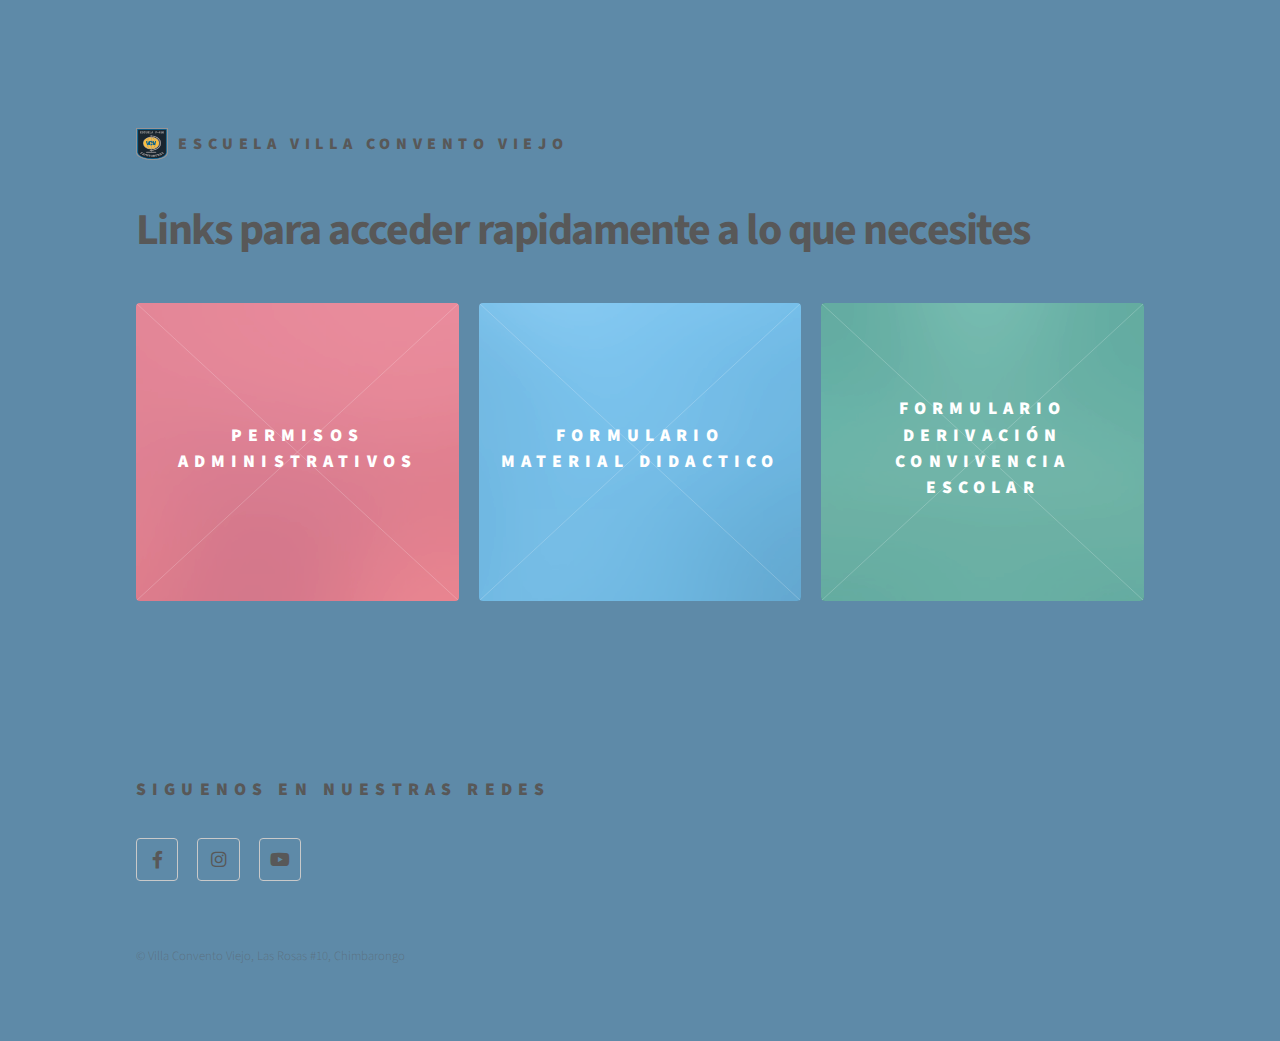
==== pagina/index.html @ 3a434867 "pagina2" ====
<!DOCTYPE HTML>
<!--
	Phantom by HTML5 UP
	html5up.net | @ajlkn
	Free for personal and commercial use under the CCA 3.0 license (html5up.net/license)
-->
<html>
	<head>
		<title>Escuela Villa Convento Viejo</title>
		<meta charset="utf-8" />
		<meta name="viewport" content="width=device-width, initial-scale=1, user-scalable=no" />
		<link rel="stylesheet" href="assets/css/main.css" />
		<noscript><link rel="stylesheet" href="assets/css/noscript.css" /></noscript>
	</head>
	<body class="is-preload" style="background-color:#5e8aa8;">
		<!-- Wrapper -->
			<div id="wrapper">

				<!-- Header -->
					<header id="header">
						<div class="inner">

							<!-- Logo -->
								<a href="index.html" class="logo">
									<span class="symbol"><img src="images/insignia.png" alt="" /></span><span class="title">Escuela Villa Convento Viejo</span>
								</a>

							<!-- Nav 
								<nav>
									<ul>
										<li><a href="#menu">Menu</a></li>
									</ul>
								</nav>
							-->
						</div>
					</header>

				<!-- Menu -->
					<nav id="menu">
						<h2>Menu</h2>
						<ul>
							<li><a href="index.html">Home</a></li>
							<li><a href="generic.html">Ipsum veroeros</a></li>
							<li><a href="generic.html">Tempus etiam</a></li>
							<li><a href="generic.html">Consequat dolor</a></li>
							<li><a href="elements.html">Elements</a></li>
						</ul>
					</nav>

				<!-- Main -->
					<div id="main">
						<div class="inner">
							<header>
								<h1>Links para acceder rapidamente a lo que necesites</h1>
							</header>
							<section class="tiles">
								<article class="style1">
									<span class="image">
										<img src="images/pic01.jpg" alt="" />
									</span>
									<a href="https://colchagua.caschile.cl/" target="_blank">
										<h2>Permisos administrativos</h2>
										<div class="content">
											<p>Acá accederas a la pagina de intranet de SLEP.</p>
										</div>
									</a>
								</article>
								<article class="style2">
									<span class="image">
										<img src="images/pic02.jpg" alt="" />
									</span>
									<a href="https://docs.google.com/forms/d/e/1FAIpQLSfevcJqXnGdA8W_K6PuIsLtFZ655GzswuoJiVQE4e8VNHJbyA/viewform?usp=pp_url" target="_blank">
										<h2>Formulario Material Didactico</h2>
										<div class="content">
											<p>Acá accederas al formulario de solicitud de material didactico.</p>
										</div>
									</a>
								</article>
								<article class="style3">
									<span class="image">
										<img src="images/pic03.jpg" alt="" />
									</span>
									<a href="https://docs.google.com/forms/d/e/1FAIpQLSeRbiXsu0ep3Pf8vO8Oh-D0YDlXzrvAzdsOpDzNEQsd1DS6dQ/viewform?usp=pp_url" target="_blank">
										<h2>Formulario Derivación Convivencia Escolar</h2>
										<div class="content">
											<p>Acá accederas al formulario de solicitud de derivación Convivencia Escolar.</p>
										</div>
									</a>
								</article>
								<!-- Main 
								<article class="style4">
									<span class="image">
										<img src="images/pic04.jpg" alt="" />
									</span>
									<a href="generic.html">
										<h2>Tempus</h2>
										<div class="content">
											<p>Sed nisl arcu euismod sit amet nisi lorem etiam dolor veroeros et feugiat.</p>
										</div>
									</a>
								</article>
								<article class="style5">
									<span class="image">
										<img src="images/pic05.jpg" alt="" />
									</span>
									<a href="generic.html">
										<h2>Aliquam</h2>
										<div class="content">
											<p>Sed nisl arcu euismod sit amet nisi lorem etiam dolor veroeros et feugiat.</p>
										</div>
									</a>
								</article>
								<article class="style6">
									<span class="image">
										<img src="images/pic06.jpg" alt="" />
									</span>
									<a href="generic.html">
										<h2>Veroeros</h2>
										<div class="content">
											<p>Sed nisl arcu euismod sit amet nisi lorem etiam dolor veroeros et feugiat.</p>
										</div>
									</a>
								</article>
								<article class="style2">
									<span class="image">
										<img src="images/pic07.jpg" alt="" />
									</span>
									<a href="generic.html">
										<h2>Ipsum</h2>
										<div class="content">
											<p>Sed nisl arcu euismod sit amet nisi lorem etiam dolor veroeros et feugiat.</p>
										</div>
									</a>
								</article>
								<article class="style3">
									<span class="image">
										<img src="images/pic08.jpg" alt="" />
									</span>
									<a href="generic.html">
										<h2>Dolor</h2>
										<div class="content">
											<p>Sed nisl arcu euismod sit amet nisi lorem etiam dolor veroeros et feugiat.</p>
										</div>
									</a>
								</article>
								<article class="style1">
									<span class="image">
										<img src="images/pic09.jpg" alt="" />
									</span>
									<a href="generic.html">
										<h2>Nullam</h2>
										<div class="content">
											<p>Sed nisl arcu euismod sit amet nisi lorem etiam dolor veroeros et feugiat.</p>
										</div>
									</a>
								</article>
								<article class="style5">
									<span class="image">
										<img src="images/pic10.jpg" alt="" />
									</span>
									<a href="generic.html">
										<h2>Ultricies</h2>
										<div class="content">
											<p>Sed nisl arcu euismod sit amet nisi lorem etiam dolor veroeros et feugiat.</p>
										</div>
									</a>
								</article>
								<article class="style6">
									<span class="image">
										<img src="images/pic11.jpg" alt="" />
									</span>
									<a href="generic.html">
										<h2>Dictum</h2>
										<div class="content">
											<p>Sed nisl arcu euismod sit amet nisi lorem etiam dolor veroeros et feugiat.</p>
										</div>
									</a>
								</article>
								<article class="style4">
									<span class="image">
										<img src="images/pic12.jpg" alt="" />
									</span>
									<a href="generic.html">
										<h2>Pretium</h2>
										<div class="content">
											<p>Sed nisl arcu euismod sit amet nisi lorem etiam dolor veroeros et feugiat.</p>
										</div>
									</a>
								</article>
								-->
							</section>
						</div>
					</div>

				<!-- Footer -->
					<footer id="footer" style="background-color:#5e8aa8;">
						<div class="inner">
							<!-- Footer <section>
								<h2>Get in touch</h2>
								<form method="post" action="#">
									<div class="fields">
										<div class="field half">
											<input type="text" name="name" id="name" placeholder="Name" />
										</div>
										<div class="field half">
											<input type="email" name="email" id="email" placeholder="Email" />
										</div>
										<div class="field">
											<textarea name="message" id="message" placeholder="Message"></textarea>
										</div>
									</div>
									<ul class="actions">
										<li><input type="submit" value="Send" class="primary" /></li>
									</ul>
								</form>
							</section>-->
							<section>
								<h2>Siguenos en  nuestras redes</h2>
								<ul class="icons">
									<li><a href="https://www.facebook.com/escuelavillaconventoviejo/ " target="_blank" class="icon brands style2 fa-facebook-f"><span class="label">Facebook</span></a></li>
									<li><a href="https://www.instagram.com/" target="_blank" class="icon brands style2 fa-instagram"><span class="label">Instagram</span></a></li>
									<li><a href="https://www.youtube.com/" target="_blank" class="icon brands style2 fa-youtube"><span class="label">Youtube</span></a></li>
								</ul>
							</section>
							<ul class="copyright">
								<li>&copy; Villa Convento Viejo, Las Rosas #10, Chimbarongo</li><li></a></li>
							</ul>
						</div>
					</footer>

			</div>

		<!-- Scripts -->
			<script src="assets/js/jquery.min.js"></script>
			<script src="assets/js/browser.min.js"></script>
			<script src="assets/js/breakpoints.min.js"></script>
			<script src="assets/js/util.js"></script>
			<script src="assets/js/main.js"></script>

	</body>
</html>
---- pagina/assets/css/main.css ----
@import url(fontawesome-all.min.css);
@import url("https://fonts.googleapis.com/css?family=Source+Sans+Pro:300,700,900");

/*
	Phantom by HTML5 UP
	html5up.net | @ajlkn
	Free for personal and commercial use under the CCA 3.0 license (html5up.net/license)
*/

html, body, div, span, applet, object,
iframe, h1, h2, h3, h4, h5, h6, p, blockquote,
pre, a, abbr, acronym, address, big, cite,
code, del, dfn, em, img, ins, kbd, q, s, samp,
small, strike, strong, sub, sup, tt, var, b,
u, i, center, dl, dt, dd, ol, ul, li, fieldset,
form, label, legend, table, caption, tbody,
tfoot, thead, tr, th, td, article, aside,
canvas, details, embed, figure, figcaption,
footer, header, hgroup, menu, nav, output, ruby,
section, summary, time, mark, audio, video {
	margin: 0;
	padding: 0;
	border: 0;
	font-size: 100%;
	font: inherit;
	vertical-align: baseline;}

article, aside, details, figcaption, figure,
footer, header, hgroup, menu, nav, section {
	display: block;}

body {
	line-height: 1;
}

ol, ul {
	list-style: none;
}

blockquote, q {
	quotes: none;
}

	blockquote:before, blockquote:after, q:before, q:after {
		content: '';
		content: none;
	}

table {
	border-collapse: collapse;
	border-spacing: 0;
}

body {
	-webkit-text-size-adjust: none;
}

mark {
	background-color: transparent;
	color: inherit;
}

input::-moz-focus-inner {
	border: 0;
	padding: 0;
}

input, select, textarea {
	-moz-appearance: none;
	-webkit-appearance: none;
	-ms-appearance: none;
	appearance: none;
}

/* Basic */

	@-ms-viewport {
		width: device-width;
	}

	body {
		-ms-overflow-style: scrollbar;
	}

	@media screen and (max-width: 480px) {

		html, body {
			min-width: 320px;
		}

	}

	html {
		box-sizing: border-box;
	}

	*, *:before, *:after {
		box-sizing: inherit;
	}

	body {
		background: #ffffff;
	}

		body.is-preload *, body.is-preload *:before, body.is-preload *:after {
			-moz-animation: none !important;
			-webkit-animation: none !important;
			-ms-animation: none !important;
			animation: none !important;
			-moz-transition: none !important;
			-webkit-transition: none !important;
			-ms-transition: none !important;
			transition: none !important;
		}

/* Type */

	body, input, select, textarea {
		color: #585858;
		font-family: "Source Sans Pro", Helvetica, sans-serif;
		font-size: 16pt;
		font-weight: 300;
		line-height: 1.75;
	}

		@media screen and (max-width: 1680px) {

			body, input, select, textarea {
				font-size: 14pt;
			}

		}

		@media screen and (max-width: 1280px) {

			body, input, select, textarea {
				font-size: 12pt;
			}

		}

	a {
		-moz-transition: border-bottom-color 0.2s ease, color 0.2s ease;
		-webkit-transition: border-bottom-color 0.2s ease, color 0.2s ease;
		-ms-transition: border-bottom-color 0.2s ease, color 0.2s ease;
		transition: border-bottom-color 0.2s ease, color 0.2s ease;
		text-decoration: none;
		color: #585858;
		border-bottom: dotted 1px rgba(88, 88, 88, 0.5);
	}

		a:hover {
			border-bottom-color: transparent;
			color: #f2849e !important;
		}

	strong, b {
		font-weight: 900;
	}

	em, i {
		font-style: italic;
	}

	p {
		margin: 0 0 2em 0;
	}

	h1 {
		font-size: 2.75em;
		font-weight: 700;
		line-height: 1.3;
		margin: 0 0 1em 0;
		letter-spacing: -0.035em;
	}

		h1 a {
			color: inherit;
		}

		@media screen and (max-width: 736px) {

			h1 {
				font-size: 2em;
				margin: 0 0 1em 0;
			}

		}

		@media screen and (max-width: 360px) {

			h1 {
				font-size: 1.75em;
			}

		}

	h2, h3, h4, h5, h6 {
		font-weight: 900;
		line-height: 1.5;
		margin: 0 0 2em 0;
		text-transform: uppercase;
		letter-spacing: 0.35em;
	}

		h2 a, h3 a, h4 a, h5 a, h6 a {
			color: inherit;
		}

	h2 {
		font-size: 1.1em;
	}

	h3 {
		font-size: 1em;
	}

	h4 {
		font-size: 0.8em;
	}

	h5 {
		font-size: 0.8em;
	}

	h6 {
		font-size: 0.8em;
	}

	@media screen and (max-width: 980px) {

		h1 br, h2 br, h3 br, h4 br, h5 br, h6 br {
			display: none;
		}

	}

	@media screen and (max-width: 736px) {

		h2 {
			font-size: 1em;
		}

		h3 {
			font-size: 0.8em;
		}

	}

	sub {
		font-size: 0.8em;
		position: relative;
		top: 0.5em;
	}

	sup {
		font-size: 0.8em;
		position: relative;
		top: -0.5em;
	}

	blockquote {
		border-left: solid 4px #c9c9c9;
		font-style: italic;
		margin: 0 0 2em 0;
		padding: 0.5em 0 0.5em 2em;
	}

	code {
		background: rgba(144, 144, 144, 0.075);
		border-radius: 4px;
		border: solid 1px #c9c9c9;
		font-family: "Courier New", monospace;
		font-size: 0.9em;
		margin: 0 0.25em;
		padding: 0.25em 0.65em;
	}

	pre {
		-webkit-overflow-scrolling: touch;
		font-family: "Courier New", monospace;
		font-size: 0.9em;
		margin: 0 0 2em 0;
	}

		pre code {
			display: block;
			line-height: 1.75;
			padding: 1em 1.5em;
			overflow-x: auto;
		}

	hr {
		border: 0;
		border-bottom: solid 1px #c9c9c9;
		margin: 2em 0;
	}

		hr.major {
			margin: 3em 0;
		}

	.align-left {
		text-align: left;
	}

	.align-center {
		text-align: center;
	}

	.align-right {
		text-align: right;
	}

/* Row */

	.row {
		display: flex;
		flex-wrap: wrap;
		box-sizing: border-box;
		align-items: stretch;
	}

		.row > * {
			box-sizing: border-box;
		}

		.row.gtr-uniform > * > :last-child {
			margin-bottom: 0;
		}

		.row.aln-left {
			justify-content: flex-start;
		}

		.row.aln-center {
			justify-content: center;
		}

		.row.aln-right {
			justify-content: flex-end;
		}

		.row.aln-top {
			align-items: flex-start;
		}

		.row.aln-middle {
			align-items: center;
		}

		.row.aln-bottom {
			align-items: flex-end;
		}

		.row > .imp {
			order: -1;
		}

		.row > .col-1 {
			width: 8.33333%;
		}

		.row > .off-1 {
			margin-left: 8.33333%;
		}

		.row > .col-2 {
			width: 16.66667%;
		}

		.row > .off-2 {
			margin-left: 16.66667%;
		}

		.row > .col-3 {
			width: 25%;
		}

		.row > .off-3 {
			margin-left: 25%;
		}

		.row > .col-4 {
			width: 33.33333%;
		}

		.row > .off-4 {
			margin-left: 33.33333%;
		}

		.row > .col-5 {
			width: 41.66667%;
		}

		.row > .off-5 {
			margin-left: 41.66667%;
		}

		.row > .col-6 {
			width: 50%;
		}

		.row > .off-6 {
			margin-left: 50%;
		}

		.row > .col-7 {
			width: 58.33333%;
		}

		.row > .off-7 {
			margin-left: 58.33333%;
		}

		.row > .col-8 {
			width: 66.66667%;
		}

		.row > .off-8 {
			margin-left: 66.66667%;
		}

		.row > .col-9 {
			width: 75%;
		}

		.row > .off-9 {
			margin-left: 75%;
		}

		.row > .col-10 {
			width: 83.33333%;
		}

		.row > .off-10 {
			margin-left: 83.33333%;
		}

		.row > .col-11 {
			width: 91.66667%;
		}

		.row > .off-11 {
			margin-left: 91.66667%;
		}

		.row > .col-12 {
			width: 100%;
		}

		.row > .off-12 {
			margin-left: 100%;
		}

		.row.gtr-0 {
			margin-top: 0;
			margin-left: 0em;
		}

			.row.gtr-0 > * {
				padding: 0 0 0 0em;
			}

			.row.gtr-0.gtr-uniform {
				margin-top: 0em;
			}

				.row.gtr-0.gtr-uniform > * {
					padding-top: 0em;
				}

		.row.gtr-25 {
			margin-top: 0;
			margin-left: -0.5em;
		}

			.row.gtr-25 > * {
				padding: 0 0 0 0.5em;
			}

			.row.gtr-25.gtr-uniform {
				margin-top: -0.5em;
			}

				.row.gtr-25.gtr-uniform > * {
					padding-top: 0.5em;
				}

		.row.gtr-50 {
			margin-top: 0;
			margin-left: -1em;
		}

			.row.gtr-50 > * {
				padding: 0 0 0 1em;
			}

			.row.gtr-50.gtr-uniform {
				margin-top: -1em;
			}

				.row.gtr-50.gtr-uniform > * {
					padding-top: 1em;
				}

		.row {
			margin-top: 0;
			margin-left: -2em;
		}

			.row > * {
				padding: 0 0 0 2em;
			}

			.row.gtr-uniform {
				margin-top: -2em;
			}

				.row.gtr-uniform > * {
					padding-top: 2em;
				}

		.row.gtr-150 {
			margin-top: 0;
			margin-left: -3em;
		}

			.row.gtr-150 > * {
				padding: 0 0 0 3em;
			}

			.row.gtr-150.gtr-uniform {
				margin-top: -3em;
			}

				.row.gtr-150.gtr-uniform > * {
					padding-top: 3em;
				}

		.row.gtr-200 {
			margin-top: 0;
			margin-left: -4em;
		}

			.row.gtr-200 > * {
				padding: 0 0 0 4em;
			}

			.row.gtr-200.gtr-uniform {
				margin-top: -4em;
			}

				.row.gtr-200.gtr-uniform > * {
					padding-top: 4em;
				}

		@media screen and (max-width: 1680px) {

			.row {
				display: flex;
				flex-wrap: wrap;
				box-sizing: border-box;
				align-items: stretch;
			}

				.row > * {
					box-sizing: border-box;
				}

				.row.gtr-uniform > * > :last-child {
					margin-bottom: 0;
				}

				.row.aln-left {
					justify-content: flex-start;
				}

				.row.aln-center {
					justify-content: center;
				}

				.row.aln-right {
					justify-content: flex-end;
				}

				.row.aln-top {
					align-items: flex-start;
				}

				.row.aln-middle {
					align-items: center;
				}

				.row.aln-bottom {
					align-items: flex-end;
				}

				.row > .imp-xlarge {
					order: -1;
				}

				.row > .col-1-xlarge {
					width: 8.33333%;
				}

				.row > .off-1-xlarge {
					margin-left: 8.33333%;
				}

				.row > .col-2-xlarge {
					width: 16.66667%;
				}

				.row > .off-2-xlarge {
					margin-left: 16.66667%;
				}

				.row > .col-3-xlarge {
					width: 25%;
				}

				.row > .off-3-xlarge {
					margin-left: 25%;
				}

				.row > .col-4-xlarge {
					width: 33.33333%;
				}

				.row > .off-4-xlarge {
					margin-left: 33.33333%;
				}

				.row > .col-5-xlarge {
					width: 41.66667%;
				}

				.row > .off-5-xlarge {
					margin-left: 41.66667%;
				}

				.row > .col-6-xlarge {
					width: 50%;
				}

				.row > .off-6-xlarge {
					margin-left: 50%;
				}

				.row > .col-7-xlarge {
					width: 58.33333%;
				}

				.row > .off-7-xlarge {
					margin-left: 58.33333%;
				}

				.row > .col-8-xlarge {
					width: 66.66667%;
				}

				.row > .off-8-xlarge {
					margin-left: 66.66667%;
				}

				.row > .col-9-xlarge {
					width: 75%;
				}

				.row > .off-9-xlarge {
					margin-left: 75%;
				}

				.row > .col-10-xlarge {
					width: 83.33333%;
				}

				.row > .off-10-xlarge {
					margin-left: 83.33333%;
				}

				.row > .col-11-xlarge {
					width: 91.66667%;
				}

				.row > .off-11-xlarge {
					margin-left: 91.66667%;
				}

				.row > .col-12-xlarge {
					width: 100%;
				}

				.row > .off-12-xlarge {
					margin-left: 100%;
				}

				.row.gtr-0 {
					margin-top: 0;
					margin-left: 0em;
				}

					.row.gtr-0 > * {
						padding: 0 0 0 0em;
					}

					.row.gtr-0.gtr-uniform {
						margin-top: 0em;
					}

						.row.gtr-0.gtr-uniform > * {
							padding-top: 0em;
						}

				.row.gtr-25 {
					margin-top: 0;
					margin-left: -0.5em;
				}

					.row.gtr-25 > * {
						padding: 0 0 0 0.5em;
					}

					.row.gtr-25.gtr-uniform {
						margin-top: -0.5em;
					}

						.row.gtr-25.gtr-uniform > * {
							padding-top: 0.5em;
						}

				.row.gtr-50 {
					margin-top: 0;
					margin-left: -1em;
				}

					.row.gtr-50 > * {
						padding: 0 0 0 1em;
					}

					.row.gtr-50.gtr-uniform {
						margin-top: -1em;
					}

						.row.gtr-50.gtr-uniform > * {
							padding-top: 1em;
						}

				.row {
					margin-top: 0;
					margin-left: -2em;
				}

					.row > * {
						padding: 0 0 0 2em;
					}

					.row.gtr-uniform {
						margin-top: -2em;
					}

						.row.gtr-uniform > * {
							padding-top: 2em;
						}

				.row.gtr-150 {
					margin-top: 0;
					margin-left: -3em;
				}

					.row.gtr-150 > * {
						padding: 0 0 0 3em;
					}

					.row.gtr-150.gtr-uniform {
						margin-top: -3em;
					}

						.row.gtr-150.gtr-uniform > * {
							padding-top: 3em;
						}

				.row.gtr-200 {
					margin-top: 0;
					margin-left: -4em;
				}

					.row.gtr-200 > * {
						padding: 0 0 0 4em;
					}

					.row.gtr-200.gtr-uniform {
						margin-top: -4em;
					}

						.row.gtr-200.gtr-uniform > * {
							padding-top: 4em;
						}

		}

		@media screen and (max-width: 1280px) {

			.row {
				display: flex;
				flex-wrap: wrap;
				box-sizing: border-box;
				align-items: stretch;
			}

				.row > * {
					box-sizing: border-box;
				}

				.row.gtr-uniform > * > :last-child {
					margin-bottom: 0;
				}

				.row.aln-left {
					justify-content: flex-start;
				}

				.row.aln-center {
					justify-content: center;
				}

				.row.aln-right {
					justify-content: flex-end;
				}

				.row.aln-top {
					align-items: flex-start;
				}

				.row.aln-middle {
					align-items: center;
				}

				.row.aln-bottom {
					align-items: flex-end;
				}

				.row > .imp-large {
					order: -1;
				}

				.row > .col-1-large {
					width: 8.33333%;
				}

				.row > .off-1-large {
					margin-left: 8.33333%;
				}

				.row > .col-2-large {
					width: 16.66667%;
				}

				.row > .off-2-large {
					margin-left: 16.66667%;
				}

				.row > .col-3-large {
					width: 25%;
				}

				.row > .off-3-large {
					margin-left: 25%;
				}

				.row > .col-4-large {
					width: 33.33333%;
				}

				.row > .off-4-large {
					margin-left: 33.33333%;
				}

				.row > .col-5-large {
					width: 41.66667%;
				}

				.row > .off-5-large {
					margin-left: 41.66667%;
				}

				.row > .col-6-large {
					width: 50%;
				}

				.row > .off-6-large {
					margin-left: 50%;
				}

				.row > .col-7-large {
					width: 58.33333%;
				}

				.row > .off-7-large {
					margin-left: 58.33333%;
				}

				.row > .col-8-large {
					width: 66.66667%;
				}

				.row > .off-8-large {
					margin-left: 66.66667%;
				}

				.row > .col-9-large {
					width: 75%;
				}

				.row > .off-9-large {
					margin-left: 75%;
				}

				.row > .col-10-large {
					width: 83.33333%;
				}

				.row > .off-10-large {
					margin-left: 83.33333%;
				}

				.row > .col-11-large {
					width: 91.66667%;
				}

				.row > .off-11-large {
					margin-left: 91.66667%;
				}

				.row > .col-12-large {
					width: 100%;
				}

				.row > .off-12-large {
					margin-left: 100%;
				}

				.row.gtr-0 {
					margin-top: 0;
					margin-left: 0em;
				}

					.row.gtr-0 > * {
						padding: 0 0 0 0em;
					}

					.row.gtr-0.gtr-uniform {
						margin-top: 0em;
					}

						.row.gtr-0.gtr-uniform > * {
							padding-top: 0em;
						}

				.row.gtr-25 {
					margin-top: 0;
					margin-left: -0.5em;
				}

					.row.gtr-25 > * {
						padding: 0 0 0 0.5em;
					}

					.row.gtr-25.gtr-uniform {
						margin-top: -0.5em;
					}

						.row.gtr-25.gtr-uniform > * {
							padding-top: 0.5em;
						}

				.row.gtr-50 {
					margin-top: 0;
					margin-left: -1em;
				}

					.row.gtr-50 > * {
						padding: 0 0 0 1em;
					}

					.row.gtr-50.gtr-uniform {
						margin-top: -1em;
					}

						.row.gtr-50.gtr-uniform > * {
							padding-top: 1em;
						}

				.row {
					margin-top: 0;
					margin-left: -2em;
				}

					.row > * {
						padding: 0 0 0 2em;
					}

					.row.gtr-uniform {
						margin-top: -2em;
					}

						.row.gtr-uniform > * {
							padding-top: 2em;
						}

				.row.gtr-150 {
					margin-top: 0;
					margin-left: -3em;
				}

					.row.gtr-150 > * {
						padding: 0 0 0 3em;
					}

					.row.gtr-150.gtr-uniform {
						margin-top: -3em;
					}

						.row.gtr-150.gtr-uniform > * {
							padding-top: 3em;
						}

				.row.gtr-200 {
					margin-top: 0;
					margin-left: -4em;
				}

					.row.gtr-200 > * {
						padding: 0 0 0 4em;
					}

					.row.gtr-200.gtr-uniform {
						margin-top: -4em;
					}

						.row.gtr-200.gtr-uniform > * {
							padding-top: 4em;
						}

		}

		@media screen and (max-width: 980px) {

			.row {
				display: flex;
				flex-wrap: wrap;
				box-sizing: border-box;
				align-items: stretch;
			}

				.row > * {
					box-sizing: border-box;
				}

				.row.gtr-uniform > * > :last-child {
					margin-bottom: 0;
				}

				.row.aln-left {
					justify-content: flex-start;
				}

				.row.aln-center {
					justify-content: center;
				}

				.row.aln-right {
					justify-content: flex-end;
				}

				.row.aln-top {
					align-items: flex-start;
				}

				.row.aln-middle {
					align-items: center;
				}

				.row.aln-bottom {
					align-items: flex-end;
				}

				.row > .imp-medium {
					order: -1;
				}

				.row > .col-1-medium {
					width: 8.33333%;
				}

				.row > .off-1-medium {
					margin-left: 8.33333%;
				}

				.row > .col-2-medium {
					width: 16.66667%;
				}

				.row > .off-2-medium {
					margin-left: 16.66667%;
				}

				.row > .col-3-medium {
					width: 25%;
				}

				.row > .off-3-medium {
					margin-left: 25%;
				}

				.row > .col-4-medium {
					width: 33.33333%;
				}

				.row > .off-4-medium {
					margin-left: 33.33333%;
				}

				.row > .col-5-medium {
					width: 41.66667%;
				}

				.row > .off-5-medium {
					margin-left: 41.66667%;
				}

				.row > .col-6-medium {
					width: 50%;
				}

				.row > .off-6-medium {
					margin-left: 50%;
				}

				.row > .col-7-medium {
					width: 58.33333%;
				}

				.row > .off-7-medium {
					margin-left: 58.33333%;
				}

				.row > .col-8-medium {
					width: 66.66667%;
				}

				.row > .off-8-medium {
					margin-left: 66.66667%;
				}

				.row > .col-9-medium {
					width: 75%;
				}

				.row > .off-9-medium {
					margin-left: 75%;
				}

				.row > .col-10-medium {
					width: 83.33333%;
				}

				.row > .off-10-medium {
					margin-left: 83.33333%;
				}

				.row > .col-11-medium {
					width: 91.66667%;
				}

				.row > .off-11-medium {
					margin-left: 91.66667%;
				}

				.row > .col-12-medium {
					width: 100%;
				}

				.row > .off-12-medium {
					margin-left: 100%;
				}

				.row.gtr-0 {
					margin-top: 0;
					margin-left: 0em;
				}

					.row.gtr-0 > * {
						padding: 0 0 0 0em;
					}

					.row.gtr-0.gtr-uniform {
						margin-top: 0em;
					}

						.row.gtr-0.gtr-uniform > * {
							padding-top: 0em;
						}

				.row.gtr-25 {
					margin-top: 0;
					margin-left: -0.375em;
				}

					.row.gtr-25 > * {
						padding: 0 0 0 0.375em;
					}

					.row.gtr-25.gtr-uniform {
						margin-top: -0.375em;
					}

						.row.gtr-25.gtr-uniform > * {
							padding-top: 0.375em;
						}

				.row.gtr-50 {
					margin-top: 0;
					margin-left: -0.75em;
				}

					.row.gtr-50 > * {
						padding: 0 0 0 0.75em;
					}

					.row.gtr-50.gtr-uniform {
						margin-top: -0.75em;
					}

						.row.gtr-50.gtr-uniform > * {
							padding-top: 0.75em;
						}

				.row {
					margin-top: 0;
					margin-left: -1.5em;
				}

					.row > * {
						padding: 0 0 0 1.5em;
					}

					.row.gtr-uniform {
						margin-top: -1.5em;
					}

						.row.gtr-uniform > * {
							padding-top: 1.5em;
						}

				.row.gtr-150 {
					margin-top: 0;
					margin-left: -2.25em;
				}

					.row.gtr-150 > * {
						padding: 0 0 0 2.25em;
					}

					.row.gtr-150.gtr-uniform {
						margin-top: -2.25em;
					}

						.row.gtr-150.gtr-uniform > * {
							padding-top: 2.25em;
						}

				.row.gtr-200 {
					margin-top: 0;
					margin-left: -3em;
				}

					.row.gtr-200 > * {
						padding: 0 0 0 3em;
					}

					.row.gtr-200.gtr-uniform {
						margin-top: -3em;
					}

						.row.gtr-200.gtr-uniform > * {
							padding-top: 3em;
						}

		}

		@media screen and (max-width: 736px) {

			.row {
				display: flex;
				flex-wrap: wrap;
				box-sizing: border-box;
				align-items: stretch;
			}

				.row > * {
					box-sizing: border-box;
				}

				.row.gtr-uniform > * > :last-child {
					margin-bottom: 0;
				}

				.row.aln-left {
					justify-content: flex-start;
				}

				.row.aln-center {
					justify-content: center;
				}

				.row.aln-right {
					justify-content: flex-end;
				}

				.row.aln-top {
					align-items: flex-start;
				}

				.row.aln-middle {
					align-items: center;
				}

				.row.aln-bottom {
					align-items: flex-end;
				}

				.row > .imp-small {
					order: -1;
				}

				.row > .col-1-small {
					width: 8.33333%;
				}

				.row > .off-1-small {
					margin-left: 8.33333%;
				}

				.row > .col-2-small {
					width: 16.66667%;
				}

				.row > .off-2-small {
					margin-left: 16.66667%;
				}

				.row > .col-3-small {
					width: 25%;
				}

				.row > .off-3-small {
					margin-left: 25%;
				}

				.row > .col-4-small {
					width: 33.33333%;
				}

				.row > .off-4-small {
					margin-left: 33.33333%;
				}

				.row > .col-5-small {
					width: 41.66667%;
				}

				.row > .off-5-small {
					margin-left: 41.66667%;
				}

				.row > .col-6-small {
					width: 50%;
				}

				.row > .off-6-small {
					margin-left: 50%;
				}

				.row > .col-7-small {
					width: 58.33333%;
				}

				.row > .off-7-small {
					margin-left: 58.33333%;
				}

				.row > .col-8-small {
					width: 66.66667%;
				}

				.row > .off-8-small {
					margin-left: 66.66667%;
				}

				.row > .col-9-small {
					width: 75%;
				}

				.row > .off-9-small {
					margin-left: 75%;
				}

				.row > .col-10-small {
					width: 83.33333%;
				}

				.row > .off-10-small {
					margin-left: 83.33333%;
				}

				.row > .col-11-small {
					width: 91.66667%;
				}

				.row > .off-11-small {
					margin-left: 91.66667%;
				}

				.row > .col-12-small {
					width: 100%;
				}

				.row > .off-12-small {
					margin-left: 100%;
				}

				.row.gtr-0 {
					margin-top: 0;
					margin-left: 0em;
				}

					.row.gtr-0 > * {
						padding: 0 0 0 0em;
					}

					.row.gtr-0.gtr-uniform {
						margin-top: 0em;
					}

						.row.gtr-0.gtr-uniform > * {
							padding-top: 0em;
						}

				.row.gtr-25 {
					margin-top: 0;
					margin-left: -0.25em;
				}

					.row.gtr-25 > * {
						padding: 0 0 0 0.25em;
					}

					.row.gtr-25.gtr-uniform {
						margin-top: -0.25em;
					}

						.row.gtr-25.gtr-uniform > * {
							padding-top: 0.25em;
						}

				.row.gtr-50 {
					margin-top: 0;
					margin-left: -0.5em;
				}

					.row.gtr-50 > * {
						padding: 0 0 0 0.5em;
					}

					.row.gtr-50.gtr-uniform {
						margin-top: -0.5em;
					}

						.row.gtr-50.gtr-uniform > * {
							padding-top: 0.5em;
						}

				.row {
					margin-top: 0;
					margin-left: -1em;
				}

					.row > * {
						padding: 0 0 0 1em;
					}

					.row.gtr-uniform {
						margin-top: -1em;
					}

						.row.gtr-uniform > * {
							padding-top: 1em;
						}

				.row.gtr-150 {
					margin-top: 0;
					margin-left: -1.5em;
				}

					.row.gtr-150 > * {
						padding: 0 0 0 1.5em;
					}

					.row.gtr-150.gtr-uniform {
						margin-top: -1.5em;
					}

						.row.gtr-150.gtr-uniform > * {
							padding-top: 1.5em;
						}

				.row.gtr-200 {
					margin-top: 0;
					margin-left: -2em;
				}

					.row.gtr-200 > * {
						padding: 0 0 0 2em;
					}

					.row.gtr-200.gtr-uniform {
						margin-top: -2em;
					}

						.row.gtr-200.gtr-uniform > * {
							padding-top: 2em;
						}

		}

		@media screen and (max-width: 480px) {

			.row {
				display: flex;
				flex-wrap: wrap;
				box-sizing: border-box;
				align-items: stretch;
			}

				.row > * {
					box-sizing: border-box;
				}

				.row.gtr-uniform > * > :last-child {
					margin-bottom: 0;
				}

				.row.aln-left {
					justify-content: flex-start;
				}

				.row.aln-center {
					justify-content: center;
				}

				.row.aln-right {
					justify-content: flex-end;
				}

				.row.aln-top {
					align-items: flex-start;
				}

				.row.aln-middle {
					align-items: center;
				}

				.row.aln-bottom {
					align-items: flex-end;
				}

				.row > .imp-xsmall {
					order: -1;
				}

				.row > .col-1-xsmall {
					width: 8.33333%;
				}

				.row > .off-1-xsmall {
					margin-left: 8.33333%;
				}

				.row > .col-2-xsmall {
					width: 16.66667%;
				}

				.row > .off-2-xsmall {
					margin-left: 16.66667%;
				}

				.row > .col-3-xsmall {
					width: 25%;
				}

				.row > .off-3-xsmall {
					margin-left: 25%;
				}

				.row > .col-4-xsmall {
					width: 33.33333%;
				}

				.row > .off-4-xsmall {
					margin-left: 33.33333%;
				}

				.row > .col-5-xsmall {
					width: 41.66667%;
				}

				.row > .off-5-xsmall {
					margin-left: 41.66667%;
				}

				.row > .col-6-xsmall {
					width: 50%;
				}

				.row > .off-6-xsmall {
					margin-left: 50%;
				}

				.row > .col-7-xsmall {
					width: 58.33333%;
				}

				.row > .off-7-xsmall {
					margin-left: 58.33333%;
				}

				.row > .col-8-xsmall {
					width: 66.66667%;
				}

				.row > .off-8-xsmall {
					margin-left: 66.66667%;
				}

				.row > .col-9-xsmall {
					width: 75%;
				}

				.row > .off-9-xsmall {
					margin-left: 75%;
				}

				.row > .col-10-xsmall {
					width: 83.33333%;
				}

				.row > .off-10-xsmall {
					margin-left: 83.33333%;
				}

				.row > .col-11-xsmall {
					width: 91.66667%;
				}

				.row > .off-11-xsmall {
					margin-left: 91.66667%;
				}

				.row > .col-12-xsmall {
					width: 100%;
				}

				.row > .off-12-xsmall {
					margin-left: 100%;
				}

				.row.gtr-0 {
					margin-top: 0;
					margin-left: 0em;
				}

					.row.gtr-0 > * {
						padding: 0 0 0 0em;
					}

					.row.gtr-0.gtr-uniform {
						margin-top: 0em;
					}

						.row.gtr-0.gtr-uniform > * {
							padding-top: 0em;
						}

				.row.gtr-25 {
					margin-top: 0;
					margin-left: -0.25em;
				}

					.row.gtr-25 > * {
						padding: 0 0 0 0.25em;
					}

					.row.gtr-25.gtr-uniform {
						margin-top: -0.25em;
					}

						.row.gtr-25.gtr-uniform > * {
							padding-top: 0.25em;
						}

				.row.gtr-50 {
					margin-top: 0;
					margin-left: -0.5em;
				}

					.row.gtr-50 > * {
						padding: 0 0 0 0.5em;
					}

					.row.gtr-50.gtr-uniform {
						margin-top: -0.5em;
					}

						.row.gtr-50.gtr-uniform > * {
							padding-top: 0.5em;
						}

				.row {
					margin-top: 0;
					margin-left: -1em;
				}

					.row > * {
						padding: 0 0 0 1em;
					}

					.row.gtr-uniform {
						margin-top: -1em;
					}

						.row.gtr-uniform > * {
							padding-top: 1em;
						}

				.row.gtr-150 {
					margin-top: 0;
					margin-left: -1.5em;
				}

					.row.gtr-150 > * {
						padding: 0 0 0 1.5em;
					}

					.row.gtr-150.gtr-uniform {
						margin-top: -1.5em;
					}

						.row.gtr-150.gtr-uniform > * {
							padding-top: 1.5em;
						}

				.row.gtr-200 {
					margin-top: 0;
					margin-left: -2em;
				}

					.row.gtr-200 > * {
						padding: 0 0 0 2em;
					}

					.row.gtr-200.gtr-uniform {
						margin-top: -2em;
					}

						.row.gtr-200.gtr-uniform > * {
							padding-top: 2em;
						}

		}

/* Section/Article */

	section.special, article.special {
		text-align: center;
	}

	header p {
		margin-top: -1em;
	}

	@media screen and (max-width: 736px) {

		header p {
			margin-top: 0;
		}

	}

/* Icon */

	.icon {
		text-decoration: none;
		border-bottom: none;
		position: relative;
	}

		.icon:before {
			-moz-osx-font-smoothing: grayscale;
			-webkit-font-smoothing: antialiased;
			display: inline-block;
			font-style: normal;
			font-variant: normal;
			text-rendering: auto;
			line-height: 1;
			text-transform: none !important;
			font-family: 'Font Awesome 5 Free';
			font-weight: 400;
		}

		.icon > .label {
			display: none;
		}

		.icon:before {
			line-height: inherit;
		}

		.icon.solid:before {
			font-weight: 900;
		}

		.icon.brands:before {
			font-family: 'Font Awesome 5 Brands';
		}

		.icon.style2 {
			-moz-transition: background-color 0.2s ease-in-out, color 0.2s ease-in-out, border-color 0.2s ease-in-out;
			-webkit-transition: background-color 0.2s ease-in-out, color 0.2s ease-in-out, border-color 0.2s ease-in-out;
			-ms-transition: background-color 0.2s ease-in-out, color 0.2s ease-in-out, border-color 0.2s ease-in-out;
			transition: background-color 0.2s ease-in-out, color 0.2s ease-in-out, border-color 0.2s ease-in-out;
			background-color: transparent;
			border: solid 1px #c9c9c9;
			border-radius: 4px;
			width: 2.65em;
			height: 2.65em;
			display: inline-block;
			text-align: center;
			line-height: 2.65em;
			color: inherit;
		}

			.icon.style2:before {
				font-size: 1.1em;
			}

			.icon.style2:hover {
				color: #f2849e;
				border-color: #f2849e;
			}

			.icon.style2:active {
				background-color: rgba(242, 132, 158, 0.1);
			}

/* List */

	ol {
		list-style: decimal;
		margin: 0 0 2em 0;
		padding-left: 1.25em;
	}

		ol li {
			padding-left: 0.25em;
		}

	ul {
		list-style: disc;
		margin: 0 0 2em 0;
		padding-left: 1em;
	}

		ul li {
			padding-left: 0.5em;
		}

		ul.alt {
			list-style: none;
			padding-left: 0;
		}

			ul.alt li {
				border-top: solid 1px #c9c9c9;
				padding: 0.5em 0;
			}

				ul.alt li:first-child {
					border-top: 0;
					padding-top: 0;
				}

	dl {
		margin: 0 0 2em 0;
	}

		dl dt {
			display: block;
			font-weight: 900;
			margin: 0 0 1em 0;
		}

		dl dd {
			margin-left: 2em;
		}

/* Actions */

	ul.actions {
		display: -moz-flex;
		display: -webkit-flex;
		display: -ms-flex;
		display: flex;
		cursor: default;
		list-style: none;
		margin-left: -1em;
		padding-left: 0;
	}

		ul.actions li {
			padding: 0 0 0 1em;
			vertical-align: middle;
		}

		ul.actions.special {
			-moz-justify-content: center;
			-webkit-justify-content: center;
			-ms-justify-content: center;
			justify-content: center;
			width: 100%;
			margin-left: 0;
		}

			ul.actions.special li:first-child {
				padding-left: 0;
			}

		ul.actions.stacked {
			-moz-flex-direction: column;
			-webkit-flex-direction: column;
			-ms-flex-direction: column;
			flex-direction: column;
			margin-left: 0;
		}

			ul.actions.stacked li {
				padding: 1.3em 0 0 0;
			}

				ul.actions.stacked li:first-child {
					padding-top: 0;
				}

		ul.actions.fit {
			width: calc(100% + 1em);
		}

			ul.actions.fit li {
				-moz-flex-grow: 1;
				-webkit-flex-grow: 1;
				-ms-flex-grow: 1;
				flex-grow: 1;
				-moz-flex-shrink: 1;
				-webkit-flex-shrink: 1;
				-ms-flex-shrink: 1;
				flex-shrink: 1;
				width: 100%;
			}

				ul.actions.fit li > * {
					width: 100%;
				}

			ul.actions.fit.stacked {
				width: 100%;
			}

		@media screen and (max-width: 480px) {

			ul.actions:not(.fixed) {
				-moz-flex-direction: column;
				-webkit-flex-direction: column;
				-ms-flex-direction: column;
				flex-direction: column;
				margin-left: 0;
				width: 100% !important;
			}

				ul.actions:not(.fixed) li {
					-moz-flex-grow: 1;
					-webkit-flex-grow: 1;
					-ms-flex-grow: 1;
					flex-grow: 1;
					-moz-flex-shrink: 1;
					-webkit-flex-shrink: 1;
					-ms-flex-shrink: 1;
					flex-shrink: 1;
					padding: 1em 0 0 0;
					text-align: center;
					width: 100%;
				}

					ul.actions:not(.fixed) li > * {
						width: 100%;
					}

					ul.actions:not(.fixed) li:first-child {
						padding-top: 0;
					}

					ul.actions:not(.fixed) li input[type="submit"],
					ul.actions:not(.fixed) li input[type="reset"],
					ul.actions:not(.fixed) li input[type="button"],
					ul.actions:not(.fixed) li button,
					ul.actions:not(.fixed) li .button {
						width: 100%;
					}

						ul.actions:not(.fixed) li input[type="submit"].icon:before,
						ul.actions:not(.fixed) li input[type="reset"].icon:before,
						ul.actions:not(.fixed) li input[type="button"].icon:before,
						ul.actions:not(.fixed) li button.icon:before,
						ul.actions:not(.fixed) li .button.icon:before {
							margin-left: -0.5rem;
						}

		}

/* Icons */

	ul.icons {
		cursor: default;
		list-style: none;
		padding-left: 0;
		margin: -1em 0 2em -1em;
	}

		ul.icons li {
			display: inline-block;
			padding: 1em 0 0 1em;
		}

/* Form */

	form {
		margin: 0 0 2em 0;
		overflow-x: hidden;
	}

		form > :last-child {
			margin-bottom: 0;
		}

		form > .fields {
			display: -moz-flex;
			display: -webkit-flex;
			display: -ms-flex;
			display: flex;
			-moz-flex-wrap: wrap;
			-webkit-flex-wrap: wrap;
			-ms-flex-wrap: wrap;
			flex-wrap: wrap;
			width: calc(100% + 3em);
			margin: -1.5em 0 2em -1.5em;
		}

			form > .fields > .field {
				-moz-flex-grow: 0;
				-webkit-flex-grow: 0;
				-ms-flex-grow: 0;
				flex-grow: 0;
				-moz-flex-shrink: 0;
				-webkit-flex-shrink: 0;
				-ms-flex-shrink: 0;
				flex-shrink: 0;
				padding: 1.5em 0 0 1.5em;
				width: calc(100% - 1.5em);
			}

				form > .fields > .field.half {
					width: calc(50% - 0.75em);
				}

				form > .fields > .field.third {
					width: calc(100%/3 - 0.5em);
				}

				form > .fields > .field.quarter {
					width: calc(25% - 0.375em);
				}

		@media screen and (max-width: 480px) {

			form > .fields {
				width: calc(100% + 3em);
				margin: -1.5em 0 2em -1.5em;
			}

				form > .fields > .field {
					padding: 1.5em 0 0 1.5em;
					width: calc(100% - 1.5em);
				}

					form > .fields > .field.half {
						width: calc(100% - 1.5em);
					}

					form > .fields > .field.third {
						width: calc(100% - 1.5em);
					}

					form > .fields > .field.quarter {
						width: calc(100% - 1.5em);
					}

		}

	label {
		display: block;
		font-size: 0.9em;
		font-weight: 900;
		margin: 0 0 1em 0;
	}

	input[type="text"],
	input[type="password"],
	input[type="email"],
	input[type="tel"],
	select,
	textarea {
		-moz-appearance: none;
		-webkit-appearance: none;
		-ms-appearance: none;
		appearance: none;
		background-color: transparent;
		border: none;
		border-radius: 0;
		border-bottom: solid 1px #c9c9c9;
		color: inherit;
		display: block;
		outline: 0;
		padding: 0;
		text-decoration: none;
		width: 100%;
	}

		input[type="text"]:invalid,
		input[type="password"]:invalid,
		input[type="email"]:invalid,
		input[type="tel"]:invalid,
		select:invalid,
		textarea:invalid {
			box-shadow: none;
		}

		input[type="text"]:focus,
		input[type="password"]:focus,
		input[type="email"]:focus,
		input[type="tel"]:focus,
		select:focus,
		textarea:focus {
			border-bottom-color: #f2849e;
			box-shadow: inset 0 -1px 0 0 #f2849e;
		}

	select {
		background-image: url("data:image/svg+xml;charset=utf8,%3Csvg xmlns='http://www.w3.org/2000/svg' width='40' height='40' preserveAspectRatio='none' viewBox='0 0 40 40'%3E%3Cpath d='M9.4,12.3l10.4,10.4l10.4-10.4c0.2-0.2,0.5-0.4,0.9-0.4c0.3,0,0.6,0.1,0.9,0.4l3.3,3.3c0.2,0.2,0.4,0.5,0.4,0.9 c0,0.4-0.1,0.6-0.4,0.9L20.7,31.9c-0.2,0.2-0.5,0.4-0.9,0.4c-0.3,0-0.6-0.1-0.9-0.4L4.3,17.3c-0.2-0.2-0.4-0.5-0.4-0.9 c0-0.4,0.1-0.6,0.4-0.9l3.3-3.3c0.2-0.2,0.5-0.4,0.9-0.4S9.1,12.1,9.4,12.3z' fill='%23c9c9c9' /%3E%3C/svg%3E");
		background-size: 1.25rem;
		background-repeat: no-repeat;
		background-position: calc(100% - 1rem) center;
		height: 3em;
		padding-right: 3em;
		text-overflow: ellipsis;
	}

		select option {
			background: #ffffff;
		}

		select:focus::-ms-value {
			background-color: transparent;
		}

		select::-ms-expand {
			display: none;
		}

	input[type="text"],
	input[type="password"],
	input[type="email"],
	select {
		height: 3em;
	}

	textarea {
		padding: 0;
		min-height: 3.75em;
	}

	input[type="checkbox"],
	input[type="radio"] {
		-moz-appearance: none;
		-webkit-appearance: none;
		-ms-appearance: none;
		appearance: none;
		display: block;
		float: left;
		margin-right: -2em;
		opacity: 0;
		width: 1em;
		z-index: -1;
	}

		input[type="checkbox"] + label,
		input[type="radio"] + label {
			text-decoration: none;
			color: #585858;
			cursor: pointer;
			display: inline-block;
			font-size: 1em;
			font-weight: 300;
			padding-left: 2.55em;
			padding-right: 0.75em;
			position: relative;
		}

			input[type="checkbox"] + label:before,
			input[type="radio"] + label:before {
				-moz-osx-font-smoothing: grayscale;
				-webkit-font-smoothing: antialiased;
				display: inline-block;
				font-style: normal;
				font-variant: normal;
				text-rendering: auto;
				line-height: 1;
				text-transform: none !important;
				font-family: 'Font Awesome 5 Free';
				font-weight: 900;
			}

			input[type="checkbox"] + label:before,
			input[type="radio"] + label:before {
				border-radius: 4px;
				border: solid 1px #c9c9c9;
				content: '';
				display: inline-block;
				font-size: 0.8em;
				height: 2.25em;
				left: 0;
				line-height: 2.25em;
				position: absolute;
				text-align: center;
				top: 0;
				width: 2.25em;
			}

		input[type="checkbox"]:checked + label:before,
		input[type="radio"]:checked + label:before {
			background: #585858;
			border-color: #585858;
			color: #ffffff;
			content: '\f00c';
		}

		input[type="checkbox"]:focus + label:before,
		input[type="radio"]:focus + label:before {
			border-color: #f2849e;
			box-shadow: 0 0 0 1px #f2849e;
		}

	input[type="checkbox"] + label:before {
		border-radius: 4px;
	}

	input[type="radio"] + label:before {
		border-radius: 100%;
	}

/* Box */

	.box {
		border-radius: 4px;
		border: solid 1px #c9c9c9;
		margin-bottom: 2em;
		padding: 1.5em;
	}

		.box > :last-child,
		.box > :last-child > :last-child,
		.box > :last-child > :last-child > :last-child {
			margin-bottom: 0;
		}

		.box.alt {
			border: 0;
			border-radius: 0;
			padding: 0;
		}

/* Image */

	.image {
		border-radius: 4px;
		border: 0;
		display: inline-block;
		position: relative;
	}

		.image img {
			border-radius: 4px;
			display: block;
		}

		.image.left, .image.right {
			max-width: 40%;
		}

			.image.left img, .image.right img {
				width: 100%;
			}

		.image.left {
			float: left;
			padding: 0 1.5em 1em 0;
			top: 0.25em;
		}

		.image.right {
			float: right;
			padding: 0 0 1em 1.5em;
			top: 0.25em;
		}

		.image.fit {
			display: block;
			margin: 0 0 2em 0;
			width: 100%;
		}

			.image.fit img {
				width: 100%;
			}

		.image.main {
			display: block;
			margin: 0 0 3em 0;
			width: 100%;
		}

			.image.main img {
				width: 100%;
			}

			@media screen and (max-width: 736px) {

				.image.main {
					margin: 0 0 2em 0;
				}

			}

/* Table */

	.table-wrapper {
		-webkit-overflow-scrolling: touch;
		overflow-x: auto;
	}

	table {
		margin: 0 0 2em 0;
		width: 100%;
	}

		table tbody tr {
			border: solid 1px #c9c9c9;
			border-left: 0;
			border-right: 0;
		}

			table tbody tr:nth-child(2n + 1) {
				background-color: rgba(144, 144, 144, 0.075);
			}

		table td {
			padding: 0.75em 0.75em;
		}

		table th {
			font-size: 0.9em;
			font-weight: 900;
			padding: 0 0.75em 0.75em 0.75em;
			text-align: left;
		}

		table thead {
			border-bottom: solid 2px #c9c9c9;
		}

		table tfoot {
			border-top: solid 2px #c9c9c9;
		}

		table.alt {
			border-collapse: separate;
		}

			table.alt tbody tr td {
				border: solid 1px #c9c9c9;
				border-left-width: 0;
				border-top-width: 0;
			}

				table.alt tbody tr td:first-child {
					border-left-width: 1px;
				}

			table.alt tbody tr:first-child td {
				border-top-width: 1px;
			}

			table.alt thead {
				border-bottom: 0;
			}

			table.alt tfoot {
				border-top: 0;
			}

/* Button */

	input[type="submit"],
	input[type="reset"],
	input[type="button"],
	button,
	.button {
		-moz-appearance: none;
		-webkit-appearance: none;
		-ms-appearance: none;
		appearance: none;
		-moz-transition: background-color 0.2s ease-in-out, color 0.2s ease-in-out, box-shadow 0.2s ease-in-out;
		-webkit-transition: background-color 0.2s ease-in-out, color 0.2s ease-in-out, box-shadow 0.2s ease-in-out;
		-ms-transition: background-color 0.2s ease-in-out, color 0.2s ease-in-out, box-shadow 0.2s ease-in-out;
		transition: background-color 0.2s ease-in-out, color 0.2s ease-in-out, box-shadow 0.2s ease-in-out;
		background-color: transparent;
		border-radius: 4px;
		border: 0;
		box-shadow: inset 0 0 0 2px #585858;
		color: #585858 !important;
		cursor: pointer;
		display: inline-block;
		font-size: 0.8em;
		font-weight: 900;
		height: 3.5em;
		letter-spacing: 0.35em;
		line-height: 3.45em;
		overflow: hidden;
		padding: 0 1.25em 0 1.6em;
		text-align: center;
		text-decoration: none;
		text-overflow: ellipsis;
		text-transform: uppercase;
		white-space: nowrap;
	}

		input[type="submit"].icon:before,
		input[type="reset"].icon:before,
		input[type="button"].icon:before,
		button.icon:before,
		.button.icon:before {
			margin-right: 0.5em;
		}

		input[type="submit"].fit,
		input[type="reset"].fit,
		input[type="button"].fit,
		button.fit,
		.button.fit {
			width: 100%;
		}

		input[type="submit"]:hover,
		input[type="reset"]:hover,
		input[type="button"]:hover,
		button:hover,
		.button:hover {
			color: #f2849e !important;
			box-shadow: inset 0 0 0 2px #f2849e;
		}

		input[type="submit"]:active,
		input[type="reset"]:active,
		input[type="button"]:active,
		button:active,
		.button:active {
			background-color: rgba(242, 132, 158, 0.1);
		}

		input[type="submit"].small,
		input[type="reset"].small,
		input[type="button"].small,
		button.small,
		.button.small {
			font-size: 0.6em;
		}

		input[type="submit"].large,
		input[type="reset"].large,
		input[type="button"].large,
		button.large,
		.button.large {
			font-size: 1em;
		}

		input[type="submit"].primary,
		input[type="reset"].primary,
		input[type="button"].primary,
		button.primary,
		.button.primary {
			box-shadow: none;
			background-color: #585858;
			color: #ffffff !important;
		}

			input[type="submit"].primary:hover,
			input[type="reset"].primary:hover,
			input[type="button"].primary:hover,
			button.primary:hover,
			.button.primary:hover {
				background-color: #f2849e;
			}

			input[type="submit"].primary:active,
			input[type="reset"].primary:active,
			input[type="button"].primary:active,
			button.primary:active,
			.button.primary:active {
				background-color: #ee5f81;
			}

		input[type="submit"].disabled, input[type="submit"]:disabled,
		input[type="reset"].disabled,
		input[type="reset"]:disabled,
		input[type="button"].disabled,
		input[type="button"]:disabled,
		button.disabled,
		button:disabled,
		.button.disabled,
		.button:disabled {
			pointer-events: none;
			opacity: 0.25;
		}

/* Tiles */

	.tiles {
		display: -moz-flex;
		display: -webkit-flex;
		display: -ms-flex;
		display: flex;
		-moz-flex-wrap: wrap;
		-webkit-flex-wrap: wrap;
		-ms-flex-wrap: wrap;
		flex-wrap: wrap;
		postiion: relative;
		margin: -2.5em 0 0 -2.5em;
	}

		.tiles article {
			-moz-transition: -moz-transform 0.5s ease, opacity 0.5s ease;
			-webkit-transition: -webkit-transform 0.5s ease, opacity 0.5s ease;
			-ms-transition: -ms-transform 0.5s ease, opacity 0.5s ease;
			transition: transform 0.5s ease, opacity 0.5s ease;
			position: relative;
			width: calc(33.33333% - 2.5em);
			margin: 2.5em 0 0 2.5em;
		}

			.tiles article > .image {
				-moz-transition: -moz-transform 0.5s ease;
				-webkit-transition: -webkit-transform 0.5s ease;
				-ms-transition: -ms-transform 0.5s ease;
				transition: transform 0.5s ease;
				position: relative;
				display: block;
				width: 100%;
				border-radius: 4px;
				overflow: hidden;
			}

				.tiles article > .image img {
					display: block;
					width: 100%;
				}

				.tiles article > .image:before {
					pointer-events: none;
					-moz-transition: background-color 0.5s ease, opacity 0.5s ease;
					-webkit-transition: background-color 0.5s ease, opacity 0.5s ease;
					-ms-transition: background-color 0.5s ease, opacity 0.5s ease;
					transition: background-color 0.5s ease, opacity 0.5s ease;
					content: '';
					display: block;
					position: absolute;
					top: 0;
					left: 0;
					width: 100%;
					height: 100%;
					opacity: 1.0;
					z-index: 1;
					opacity: 0.8;
				}

				.tiles article > .image:after {
					pointer-events: none;
					-moz-transition: opacity 0.5s ease;
					-webkit-transition: opacity 0.5s ease;
					-ms-transition: opacity 0.5s ease;
					transition: opacity 0.5s ease;
					content: '';
					display: block;
					position: absolute;
					top: 0;
					left: 0;
					width: 100%;
					height: 100%;
					background-image: url("data:image/svg+xml;charset=utf8,%3Csvg xmlns='http://www.w3.org/2000/svg' width='100' height='100' viewBox='0 0 100 100' preserveAspectRatio='none'%3E%3Cstyle%3Eline %7B stroke-width: 0.25px%3B stroke: %23ffffff%3B %7D%3C/style%3E%3Cline x1='0' y1='0' x2='100' y2='100' /%3E%3Cline x1='100' y1='0' x2='0' y2='100' /%3E%3C/svg%3E");
					background-position: center;
					background-repeat: no-repeat;
					background-size: 100% 100%;
					opacity: 0.25;
					z-index: 2;
				}

			.tiles article > a {
				display: -moz-flex;
				display: -webkit-flex;
				display: -ms-flex;
				display: flex;
				-moz-flex-direction: column;
				-webkit-flex-direction: column;
				-ms-flex-direction: column;
				flex-direction: column;
				-moz-align-items: center;
				-webkit-align-items: center;
				-ms-align-items: center;
				align-items: center;
				-moz-justify-content: center;
				-webkit-justify-content: center;
				-ms-justify-content: center;
				justify-content: center;
				-moz-transition: background-color 0.5s ease, -moz-transform 0.5s ease;
				-webkit-transition: background-color 0.5s ease, -webkit-transform 0.5s ease;
				-ms-transition: background-color 0.5s ease, -ms-transform 0.5s ease;
				transition: background-color 0.5s ease, transform 0.5s ease;
				position: absolute;
				top: 0;
				left: 0;
				width: 100%;
				height: 100%;
				padding: 1em;
				border-radius: 4px;
				border-bottom: 0;
				color: #ffffff;
				text-align: center;
				text-decoration: none;
				z-index: 3;
			}

				.tiles article > a > :last-child {
					margin: 0;
				}

				.tiles article > a:hover {
					color: #ffffff !important;
				}

				.tiles article > a h2 {
					margin: 0;
				}

				.tiles article > a .content {
					-moz-transition: max-height 0.5s ease, opacity 0.5s ease;
					-webkit-transition: max-height 0.5s ease, opacity 0.5s ease;
					-ms-transition: max-height 0.5s ease, opacity 0.5s ease;
					transition: max-height 0.5s ease, opacity 0.5s ease;
					width: 100%;
					max-height: 0;
					line-height: 1.5;
					margin-top: 0.35em;
					opacity: 0;
				}

					.tiles article > a .content > :last-child {
						margin-bottom: 0;
					}

			.tiles article.style1 > .image:before {
				background-color: #f2849e;
			}

			.tiles article.style2 > .image:before {
				background-color: #7ecaf6;
			}

			.tiles article.style3 > .image:before {
				background-color: #7bd0c1;
			}

			.tiles article.style4 > .image:before {
				background-color: #c75b9b;
			}

			.tiles article.style5 > .image:before {
				background-color: #ae85ca;
			}

			.tiles article.style6 > .image:before {
				background-color: #8499e7;
			}

			body:not(.is-touch) .tiles article:hover > .image {
				-moz-transform: scale(1.1);
				-webkit-transform: scale(1.1);
				-ms-transform: scale(1.1);
				transform: scale(1.1);
			}

				body:not(.is-touch) .tiles article:hover > .image:before {
					background-color: #333333;
					opacity: 0.35;
				}

				body:not(.is-touch) .tiles article:hover > .image:after {
					opacity: 0;
				}

			body:not(.is-touch) .tiles article:hover .content {
				max-height: 15em;
				opacity: 1;
			}

		* + .tiles {
			margin-top: 2em;
		}

		body.is-preload .tiles article {
			-moz-transform: scale(0.9);
			-webkit-transform: scale(0.9);
			-ms-transform: scale(0.9);
			transform: scale(0.9);
			opacity: 0;
		}

		body.is-touch .tiles article .content {
			max-height: 15em;
			opacity: 1;
		}

		@media screen and (max-width: 1280px) {

			.tiles {
				margin: -1.25em 0 0 -1.25em;
			}

				.tiles article {
					width: calc(33.33333% - 1.25em);
					margin: 1.25em 0 0 1.25em;
				}

		}

		@media screen and (max-width: 980px) {

			.tiles {
				margin: -2.5em 0 0 -2.5em;
			}

				.tiles article {
					width: calc(50% - 2.5em);
					margin: 2.5em 0 0 2.5em;
				}

		}

		@media screen and (max-width: 736px) {

			.tiles {
				margin: -1.25em 0 0 -1.25em;
			}

				.tiles article {
					width: calc(50% - 1.25em);
					margin: 1.25em 0 0 1.25em;
				}

					.tiles article:hover > .image {
						-moz-transform: scale(1.0);
						-webkit-transform: scale(1.0);
						-ms-transform: scale(1.0);
						transform: scale(1.0);
					}

		}

		@media screen and (max-width: 480px) {

			.tiles {
				margin: 0;
			}

				.tiles article {
					width: 100%;
					margin: 1.25em 0 0 0;
				}

		}

/* Header */

	#header {
		padding: 8em 0 0.1em 0 ;
	}

		#header .logo {
			display: block;
			border-bottom: 0;
			color: inherit;
			font-weight: 900;
			letter-spacing: 0.35em;
			margin: 0 0 2.5em 0;
			text-decoration: none;
			text-transform: uppercase;
			display: inline-block;
		}

			#header .logo > * {
				display: inline-block;
				vertical-align: middle;
			}

			#header .logo .symbol {
				margin-right: 0.65em;
			}

				#header .logo .symbol img {
					display: block;
					width: 2em;
					height: 2em;
				}

		#header nav {
			position: fixed;
			right: 2em;
			top: 2em;
			z-index: 10000;
		}

			#header nav ul {
				display: -moz-flex;
				display: -webkit-flex;
				display: -ms-flex;
				display: flex;
				-moz-align-items: center;
				-webkit-align-items: center;
				-ms-align-items: center;
				align-items: center;
				list-style: none;
				margin: 0;
				padding: 0;
			}

				#header nav ul li {
					display: block;
					padding: 0;
				}

					#header nav ul li a {
						display: block;
						position: relative;
						height: 3em;
						line-height: 3em;
						padding: 0 1.5em;
						background-color: rgba(255, 255, 255, 0.5);
						border-radius: 4px;
						border: 0;
						font-size: 0.8em;
						font-weight: 900;
						letter-spacing: 0.35em;
						text-transform: uppercase;
					}

					#header nav ul li a[href="#menu"] {
						-webkit-tap-highlight-color: transparent;
						width: 4em;
						text-indent: 4em;
						font-size: 1em;
						overflow: hidden;
						padding: 0;
						white-space: nowrap;
					}

						#header nav ul li a[href="#menu"]:before, #header nav ul li a[href="#menu"]:after {
							-moz-transition: opacity 0.2s ease;
							-webkit-transition: opacity 0.2s ease;
							-ms-transition: opacity 0.2s ease;
							transition: opacity 0.2s ease;
							content: '';
							display: block;
							position: absolute;
							top: 0;
							left: 0;
							width: 100%;
							height: 100%;
							background-position: center;
							background-repeat: no-repeat;
							background-size: 2em 2em;
						}

						#header nav ul li a[href="#menu"]:before {
							background-image: url("data:image/svg+xml;charset=utf8,%3Csvg xmlns='http://www.w3.org/2000/svg' width='100' height='100' viewBox='0 0 100 100' preserveAspectRatio='none'%3E%3Cstyle%3Eline %7B stroke-width: 8px%3B stroke: %23f2849e%3B %7D%3C/style%3E%3Cline x1='0' y1='25' x2='100' y2='25' /%3E%3Cline x1='0' y1='50' x2='100' y2='50' /%3E%3Cline x1='0' y1='75' x2='100' y2='75' /%3E%3C/svg%3E");
							opacity: 0;
						}

						#header nav ul li a[href="#menu"]:after {
							background-image: url("data:image/svg+xml;charset=utf8,%3Csvg xmlns='http://www.w3.org/2000/svg' width='100' height='100' viewBox='0 0 100 100' preserveAspectRatio='none'%3E%3Cstyle%3Eline %7B stroke-width: 8px%3B stroke: %23585858%3B %7D%3C/style%3E%3Cline x1='0' y1='25' x2='100' y2='25' /%3E%3Cline x1='0' y1='50' x2='100' y2='50' /%3E%3Cline x1='0' y1='75' x2='100' y2='75' /%3E%3C/svg%3E");
							opacity: 1;
						}

						#header nav ul li a[href="#menu"]:hover:before {
							opacity: 1;
						}

						#header nav ul li a[href="#menu"]:hover:after {
							opacity: 0;
						}

		@media screen and (max-width: 736px) {

			#header {
				padding: 4em 0 0.1em 0 ;
			}

				#header nav {
					right: 0.5em;
					top: 0.5em;
				}

					#header nav ul li a[href="#menu"]:before, #header nav ul li a[href="#menu"]:after {
						background-size: 1.5em 1.5em;
					}

		}

/* Menu */

	#wrapper {
		-moz-transition: opacity 0.45s ease;
		-webkit-transition: opacity 0.45s ease;
		-ms-transition: opacity 0.45s ease;
		transition: opacity 0.45s ease;
		opacity: 1;
	}

	#menu {
		-moz-transform: translateX(22em);
		-webkit-transform: translateX(22em);
		-ms-transform: translateX(22em);
		transform: translateX(22em);
		-moz-transition: -moz-transform 0.45s ease, visibility 0.45s;
		-webkit-transition: -webkit-transform 0.45s ease, visibility 0.45s;
		-ms-transition: -ms-transform 0.45s ease, visibility 0.45s;
		transition: transform 0.45s ease, visibility 0.45s;
		position: fixed;
		top: 0;
		right: 0;
		width: 22em;
		max-width: 80%;
		height: 100%;
		-webkit-overflow-scrolling: touch;
		background: #585858;
		color: #ffffff;
		cursor: default;
		visibility: hidden;
		z-index: 10002;
	}

		#menu > .inner {
			-moz-transition: opacity 0.45s ease;
			-webkit-transition: opacity 0.45s ease;
			-ms-transition: opacity 0.45s ease;
			transition: opacity 0.45s ease;
			-webkit-overflow-scrolling: touch;
			position: absolute;
			top: 0;
			left: 0;
			width: 100%;
			height: 100%;
			padding: 2.75em;
			opacity: 0;
			overflow-y: auto;
		}

			#menu > .inner > ul {
				list-style: none;
				margin: 0 0 1em 0;
				padding: 0;
			}

				#menu > .inner > ul > li {
					padding: 0;
					border-top: solid 1px rgba(255, 255, 255, 0.15);
				}

					#menu > .inner > ul > li a {
						display: block;
						padding: 1em 0;
						line-height: 1.5;
						border: 0;
						color: inherit;
					}

					#menu > .inner > ul > li:first-child {
						border-top: 0;
						margin-top: -1em;
					}

		#menu > .close {
			-moz-transition: opacity 0.45s ease, -moz-transform 0.45s ease;
			-webkit-transition: opacity 0.45s ease, -webkit-transform 0.45s ease;
			-ms-transition: opacity 0.45s ease, -ms-transform 0.45s ease;
			transition: opacity 0.45s ease, transform 0.45s ease;
			-moz-transform: scale(0.25) rotate(180deg);
			-webkit-transform: scale(0.25) rotate(180deg);
			-ms-transform: scale(0.25) rotate(180deg);
			transform: scale(0.25) rotate(180deg);
			-webkit-tap-highlight-color: transparent;
			display: block;
			position: absolute;
			top: 2em;
			left: -6em;
			width: 6em;
			text-indent: 6em;
			height: 3em;
			border: 0;
			font-size: 1em;
			opacity: 0;
			overflow: hidden;
			padding: 0;
			white-space: nowrap;
		}

			#menu > .close:before, #menu > .close:after {
				-moz-transition: opacity 0.2s ease;
				-webkit-transition: opacity 0.2s ease;
				-ms-transition: opacity 0.2s ease;
				transition: opacity 0.2s ease;
				content: '';
				display: block;
				position: absolute;
				top: 0;
				left: 0;
				width: 100%;
				height: 100%;
				background-position: center;
				background-repeat: no-repeat;
				background-size: 2em 2em;
			}

			#menu > .close:before {
				background-image: url("data:image/svg+xml;charset=utf8,%3Csvg xmlns='http://www.w3.org/2000/svg' width='100' height='100' viewBox='0 0 100 100' preserveAspectRatio='none'%3E%3Cstyle%3Eline %7B stroke-width: 8px%3B stroke: %23f2849e%3B %7D%3C/style%3E%3Cline x1='15' y1='15' x2='85' y2='85' /%3E%3Cline x1='85' y1='15' x2='15' y2='85' /%3E%3C/svg%3E");
				opacity: 0;
			}

			#menu > .close:after {
				background-image: url("data:image/svg+xml;charset=utf8,%3Csvg xmlns='http://www.w3.org/2000/svg' width='100' height='100' viewBox='0 0 100 100' preserveAspectRatio='none'%3E%3Cstyle%3Eline %7B stroke-width: 8px%3B stroke: %23585858%3B %7D%3C/style%3E%3Cline x1='15' y1='15' x2='85' y2='85' /%3E%3Cline x1='85' y1='15' x2='15' y2='85' /%3E%3C/svg%3E");
				opacity: 1;
			}

			#menu > .close:hover:before {
				opacity: 1;
			}

			#menu > .close:hover:after {
				opacity: 0;
			}

		@media screen and (max-width: 736px) {

			#menu {
				-moz-transform: translateX(16.5em);
				-webkit-transform: translateX(16.5em);
				-ms-transform: translateX(16.5em);
				transform: translateX(16.5em);
				width: 16.5em;
			}

				#menu > .inner {
					padding: 2.75em 1.5em;
				}

				#menu > .close {
					top: 0.5em;
					left: -4.25em;
					width: 4.25em;
					text-indent: 4.25em;
				}

					#menu > .close:before, #menu > .close:after {
						background-size: 1.5em 1.5em;
					}

		}

	body.is-menu-visible #wrapper {
		pointer-events: none;
		cursor: default;
		opacity: 0.25;
	}

	body.is-menu-visible #menu {
		-moz-transform: translateX(0);
		-webkit-transform: translateX(0);
		-ms-transform: translateX(0);
		transform: translateX(0);
		visibility: visible;
	}

		body.is-menu-visible #menu > * {
			opacity: 1;
		}

		body.is-menu-visible #menu .close {
			-moz-transform: scale(1.0) rotate(0deg);
			-webkit-transform: scale(1.0) rotate(0deg);
			-ms-transform: scale(1.0) rotate(0deg);
			transform: scale(1.0) rotate(0deg);
			opacity: 1;
		}

/* Main */

	#main {
		padding: 0em 0 6em 0 ;
	}

		@media screen and (max-width: 736px) {

			#main {
				padding: 0em 0 4em 0 ;
			}

		}

/* Footer */

	#footer {
		padding: 5em 0 6em 0 ;
		background-color: #f6f6f6;
	}

		#footer > .inner {
			display: -moz-flex;
			display: -webkit-flex;
			display: -ms-flex;
			display: flex;
			-moz-flex-wrap: wrap;
			-webkit-flex-wrap: wrap;
			-ms-flex-wrap: wrap;
			flex-wrap: wrap;
			-moz-flex-direction: row;
			-webkit-flex-direction: row;
			-ms-flex-direction: row;
			flex-direction: row;
		}

			#footer > .inner > * > :last-child {
				margin-bottom: 0;
			}

			#footer > .inner section:nth-child(1) {
				width: calc(66% - 2.5em);
				margin-right: 2.5em;
			}

			#footer > .inner section:nth-child(2) {
				width: calc(33% - 2.5em);
				margin-left: 2.5em;
			}

			#footer > .inner .copyright {
				width: 100%;
				padding: 0;
				margin-top: 5em;
				list-style: none;
				font-size: 0.8em;
				color: rgba(88, 88, 88, 0.5);
			}

				#footer > .inner .copyright a {
					color: inherit;
				}

				#footer > .inner .copyright li {
					display: inline-block;
					border-left: solid 1px rgba(88, 88, 88, 0.15);
					line-height: 1;
					padding: 0 0 0 1em;
					margin: 0 0 0 1em;
				}

					#footer > .inner .copyright li:first-child {
						border-left: 0;
						padding-left: 0;
						margin-left: 0;
					}

		@media screen and (max-width: 1280px) {

			#footer {
				padding: 5em 0 3em 0 ;
			}

				#footer > .inner section:nth-child(1) {
					width: calc(66% - 1.25em);
					margin-right: 1.25em;
				}

				#footer > .inner section:nth-child(2) {
					width: calc(33% - 1.25em);
					margin-left: 1.25em;
				}

		}

		@media screen and (max-width: 980px) {

			#footer > .inner section:nth-child(1) {
				width: 66%;
				margin-right: 0;
			}

			#footer > .inner section:nth-child(2) {
				width: calc(33% - 2.5em);
				margin-left: 2.5em;
			}

		}

		@media screen and (max-width: 736px) {

			#footer {
				padding: 3em 0 1em 0 ;
			}

				#footer > .inner {
					-moz-flex-direction: column;
					-webkit-flex-direction: column;
					-ms-flex-direction: column;
					flex-direction: column;
				}

					#footer > .inner section:nth-child(1) {
						width: 100%;
						margin-right: 0;
						margin: 3em 0 0 0;
					}

					#footer > .inner section:nth-child(2) {
						-moz-order: -1;
						-webkit-order: -1;
						-ms-order: -1;
						order: -1;
						width: 100%;
						margin-left: 0;
					}

					#footer > .inner .copyright {
						margin-top: 3em;
					}

		}

		@media screen and (max-width: 480px) {

			#footer > .inner .copyright {
				margin-top: 3em;
			}

				#footer > .inner .copyright li {
					border-left: 0;
					padding-left: 0;
					margin: 0.75em 0 0 0;
					display: block;
					line-height: inherit;
				}

					#footer > .inner .copyright li:first-child {
						margin-top: 0;
					}

		}

/* Wrapper */

	#wrapper > * > .inner {
		width: 100%;
		max-width: 68em;
		margin: 0 auto;
		padding: 0 2.5em;
	}

		@media screen and (max-width: 736px) {

			#wrapper > * > .inner {
				padding: 0 1.25em;
			}

		}
---- pagina/assets/css/noscript.css ----
/*
	Phantom by HTML5 UP
	html5up.net | @ajlkn
	Free for personal and commercial use under the CCA 3.0 license (html5up.net/license)
*/

/* Tiles */

	body.is-preload .tiles article {
		-moz-transform: none;
		-webkit-transform: none;
		-ms-transform: none;
		transform: none;
		opacity: 1;
	}
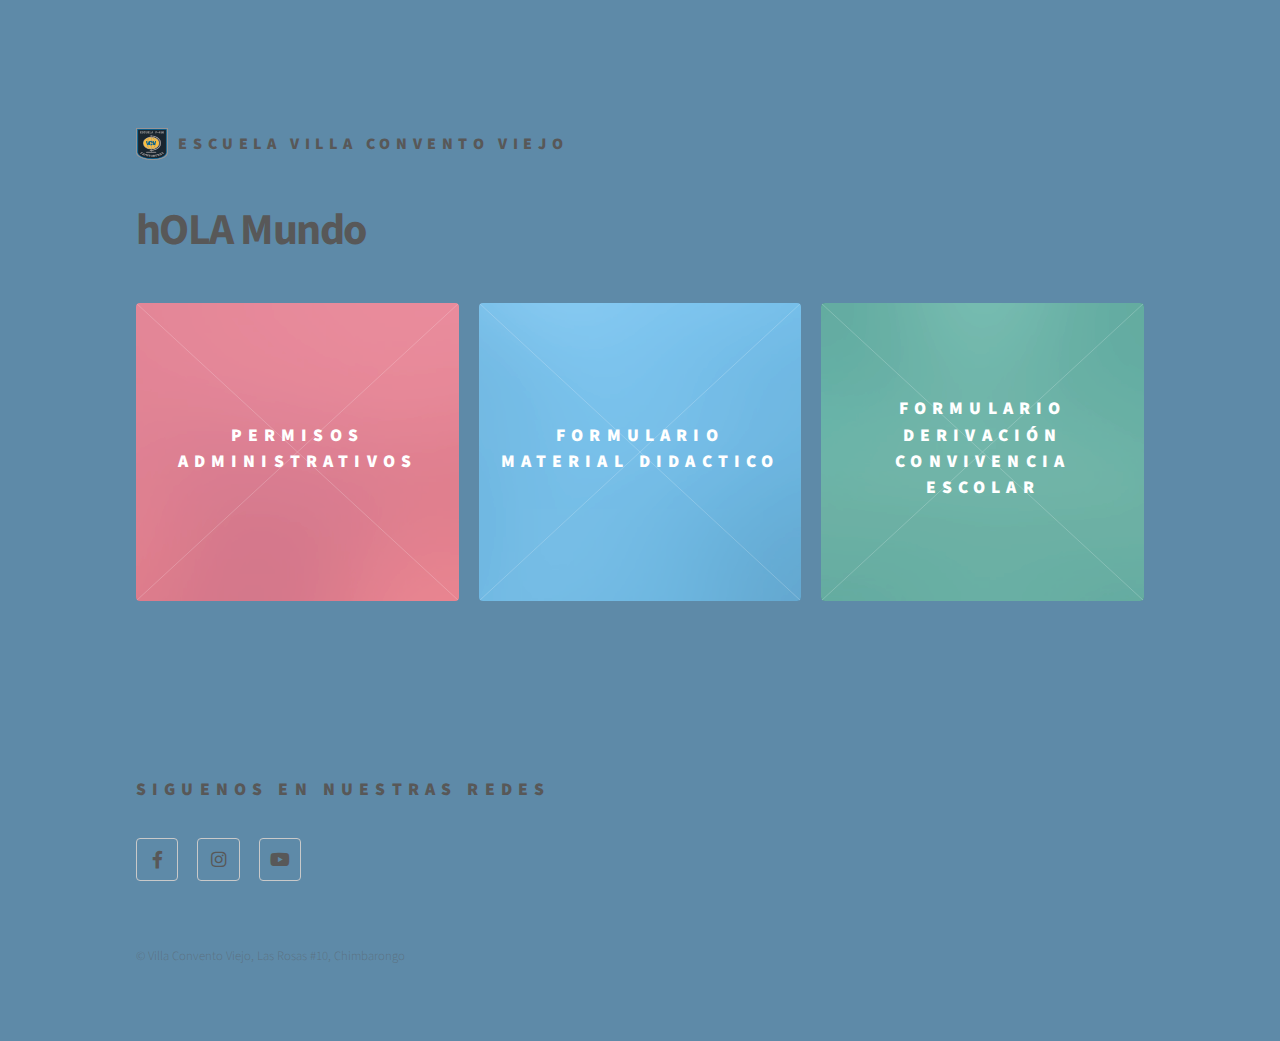
==== commit 52fb9fbb: "Update index.html" ====
--- a/pagina/index.html
+++ b/pagina/index.html
@@ -51,7 +51,7 @@
 					<div id="main">
 						<div class="inner">
 							<header>
-								<h1>Links para acceder rapidamente a lo que necesites</h1>
+								<h1>hOLA Mundo</h1>
 							</header>
 							<section class="tiles">
 								<article class="style1">
